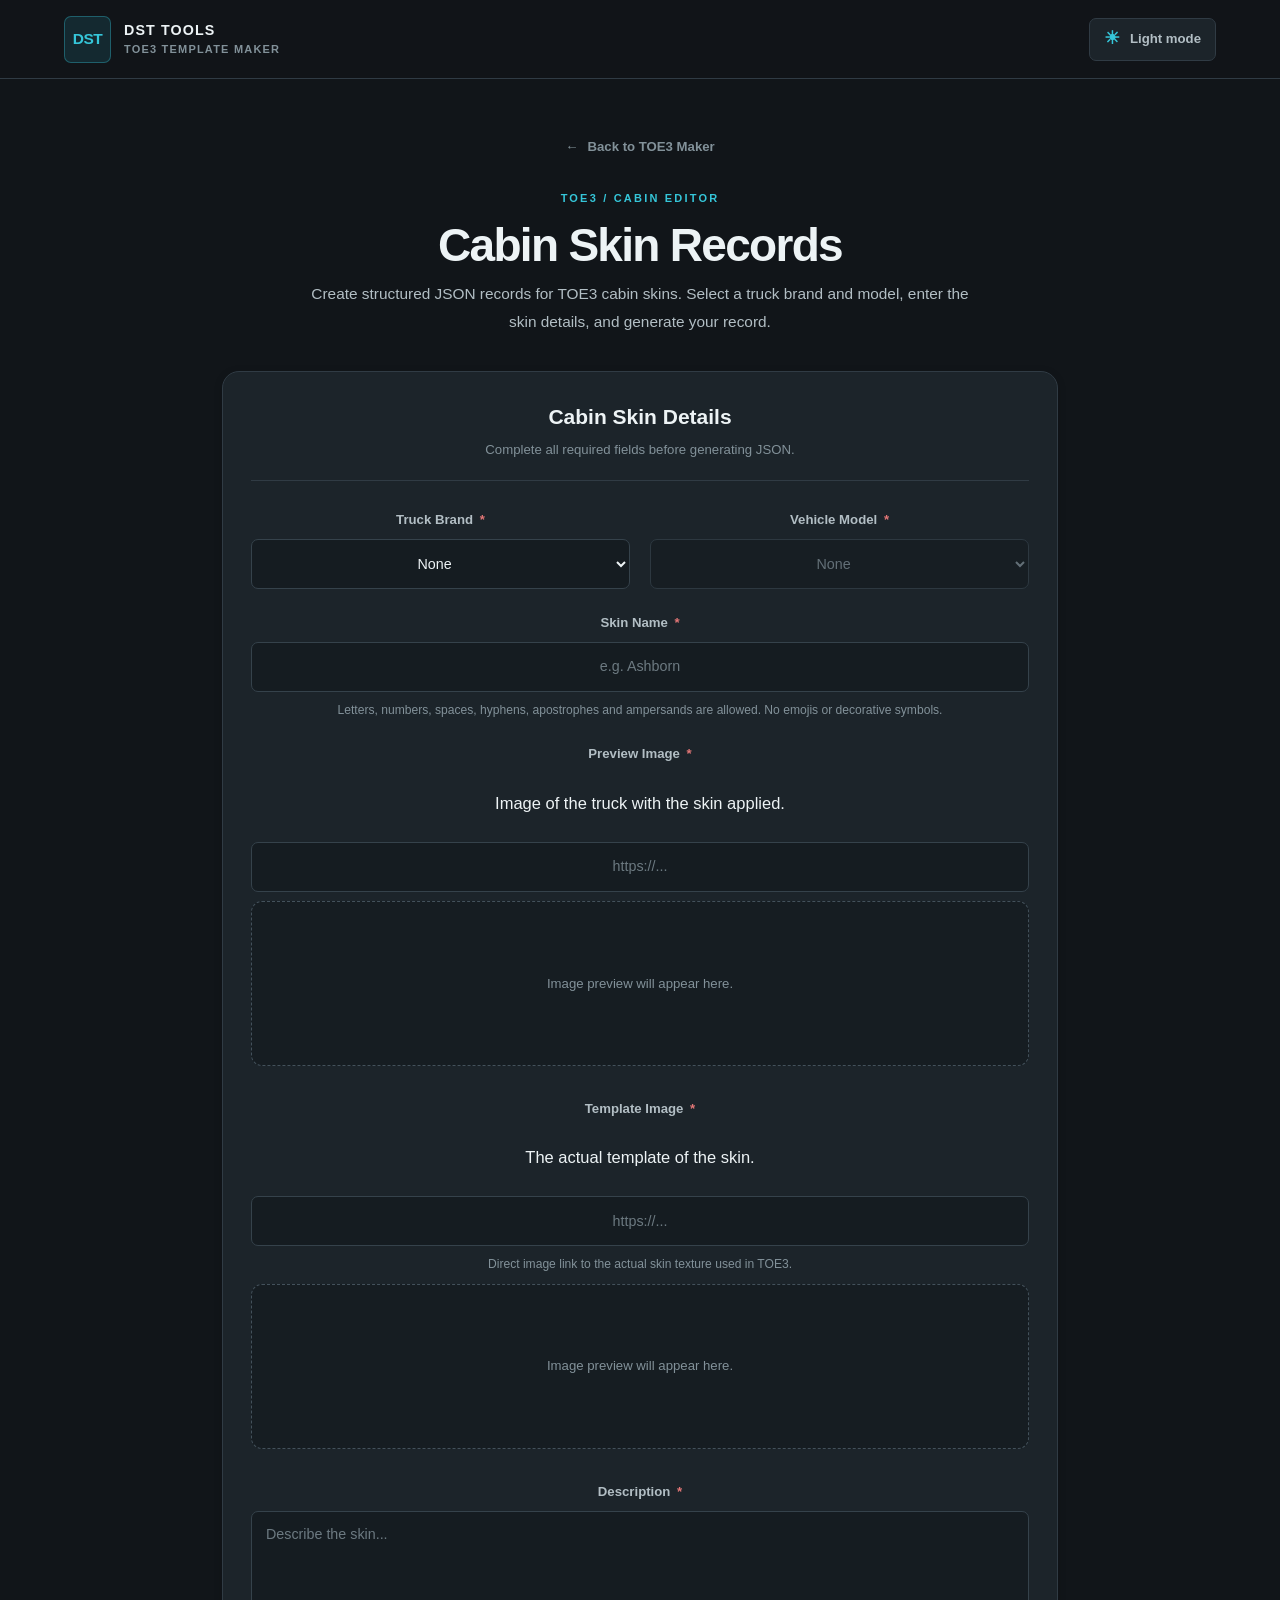
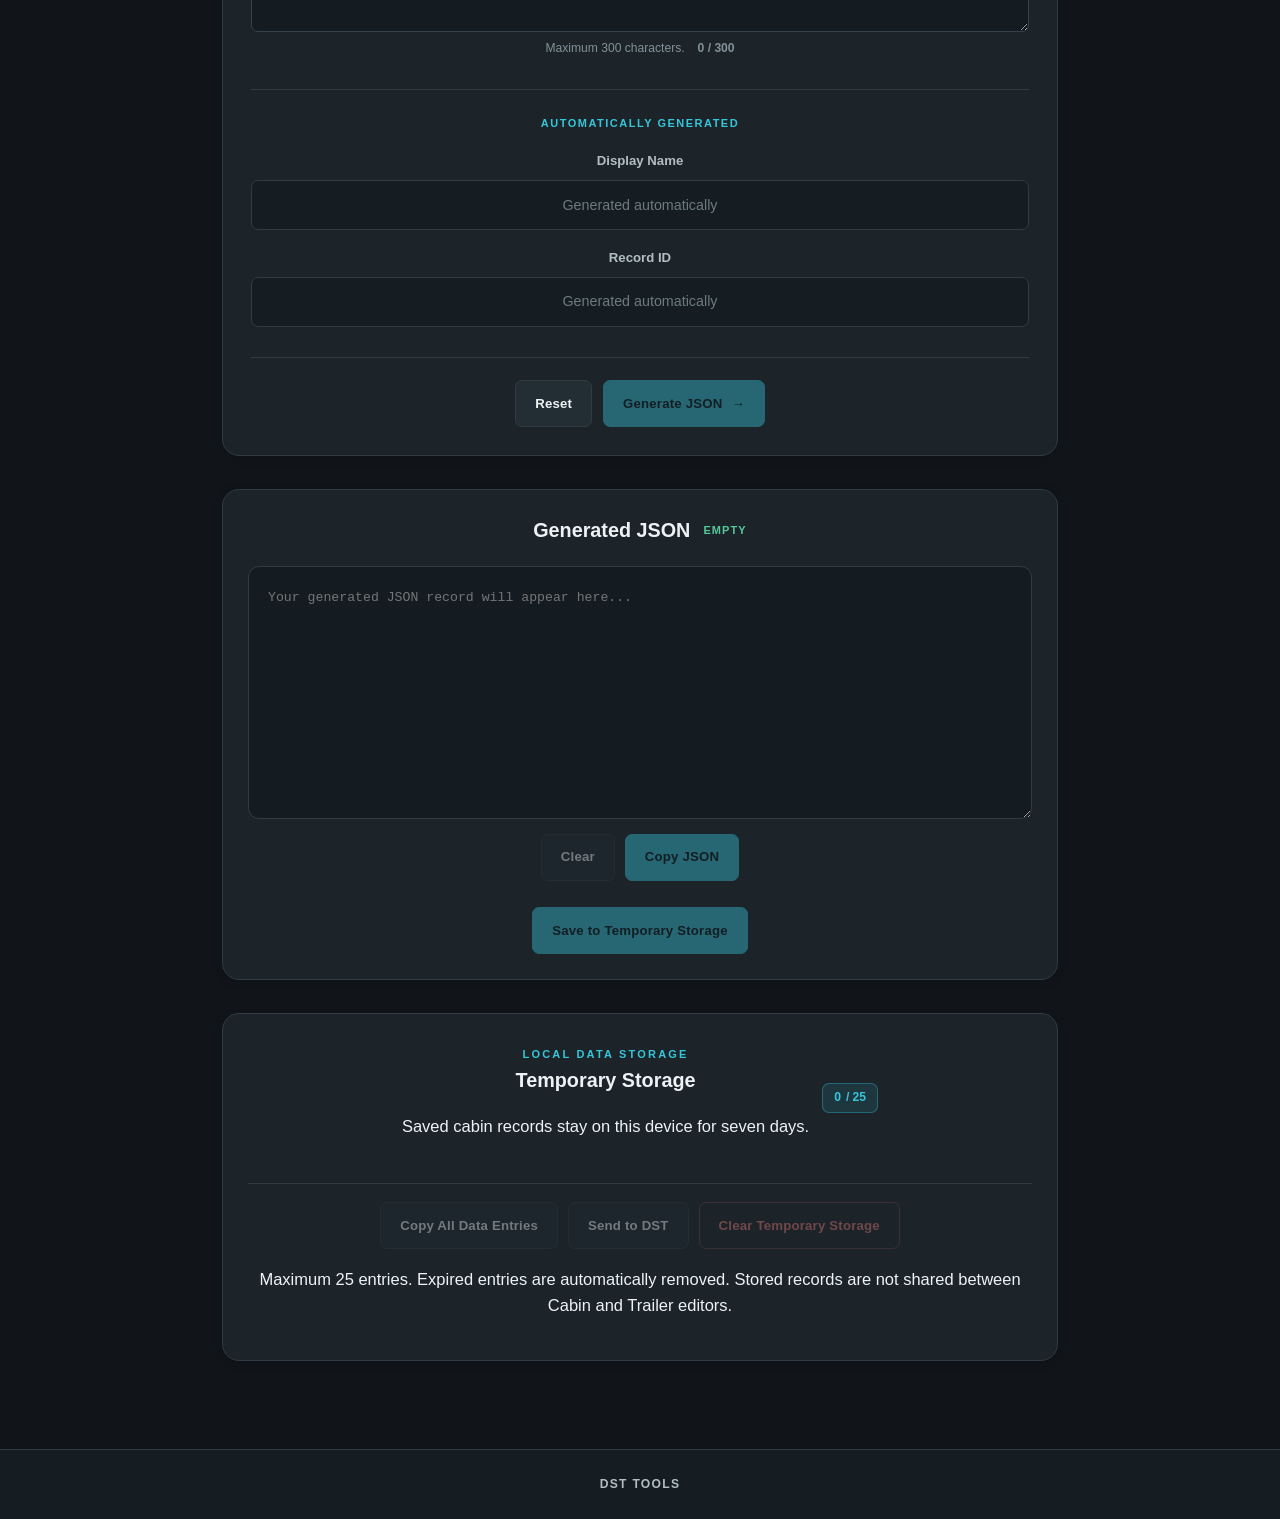
==== cabin.html @ 3b486e48 "Add files via upload" ====
<!DOCTYPE html>
<html lang="en" data-theme="dark">
<head>
  <meta charset="UTF-8">
  <meta name="viewport" content="width=device-width, initial-scale=1.0">
  <meta name="theme-color" content="#111519">
  <meta name="description" content="Create TOE3 cabin skin JSON records with DST Template Maker.">

  <title>Cabin Editor | TOE3 Maker</title>

  <link rel="stylesheet" href="styles.css">

  <!-- Shared functionality -->
  <script src="app.js" defer></script>

  <!-- Cabin-specific functionality -->
  <script src="cabin.js" defer></script>
</head>

<body class="editor-page">

  <!-- HEADER -->

  <header class="site-header">
    <a href="index.html" class="brand" aria-label="TOE3 Maker Home">
      <span class="brand-mark">DST</span>

      <span class="brand-details">
        <strong>DST TOOLS</strong>
        <small>TOE3 TEMPLATE MAKER</small>
      </span>
    </a>

    <div class="header-actions">
      <button
        type="button"
        class="theme-toggle"
        id="themeToggle"
        aria-label="Switch to light mode"
        aria-pressed="false"
      >
        <span class="theme-icon" id="themeIcon" aria-hidden="true">☀</span>
        <span class="theme-label" id="themeLabel">Light mode</span>
      </button>
    </div>
  </header>


  <!-- MAIN CONTENT -->

  <main class="editor-main">

    <a href="index.html" class="back-link">
      <span aria-hidden="true">←</span>
      Back to TOE3 Maker
    </a>

    <section class="editor-page-heading">
      <span class="section-eyebrow">TOE3 / CABIN EDITOR</span>

      <h1>Cabin Skin Records</h1>

      <p>
        Create structured JSON records for TOE3 cabin skins.
        Select a truck brand and model, enter the skin details,
        and generate your record.
      </p>
    </section>


    <!-- CABIN FORM -->

    <section
      class="form-panel"
      id="cabinFormPanel"
    >

      <div class="form-panel-heading">
        <h2>Cabin Skin Details</h2>
        <p>Complete all required fields before generating JSON.</p>
      </div>

      <form id="cabinForm" novalidate>

        <!-- CONSTANT FIELDS -->

        <div class="form-grid">

          <div class="form-group">
            <label for="brandSelect">
              Truck Brand
              <span class="required-mark">*</span>
            </label>

            <select
              class="form-control"
              id="brandSelect"
              name="brand"
              required
            >
              <option value="">None</option>

              <option value="dawn">Dawn</option>
              <option value="moon">Moon</option>
              <option value="fiora">Fiora</option>
              <option value="volcano">Volcano</option>
              <option value="stream">Stream</option>
              <option value="renovate">Renovate</option>
              <option value="merieles">Merieles</option>
              <option value="ivora">Ivora</option>
            </select>
          </div>


          <div class="form-group">
            <label for="vehicleSelect">
              Vehicle Model
              <span class="required-mark">*</span>
            </label>

            <select
              class="form-control"
              id="vehicleSelect"
              name="vehicleName"
              required
              disabled
            >
              <option value="">None</option>
            </select>
          </div>


          <!-- VARIABLE FIELDS -->

          <div class="form-group full-width">
            <label for="skinName">
              Skin Name
              <span class="required-mark">*</span>
            </label>

            <input
              class="form-control"
              type="text"
              id="skinName"
              name="skinName"
              placeholder="e.g. Ashborn"
              autocomplete="off"
              maxlength="100"
              required
            >

            <p class="field-hint">
              Letters, numbers, spaces, hyphens, apostrophes
              and ampersands are allowed. No emojis or decorative symbols.
            </p>
          </div>


          <div class="form-group full-width">
            <label for="imageUrl">
              Preview Image
              <span class="required-mark">*</span>
            </label>

            <p>Image of the truck with the skin applied.</p>

            <input
              class="form-control"
              type="url"
              id="imageUrl"
              name="imageUrl"
              placeholder="https://..."
              autocomplete="url"
              inputmode="url"
              required
            >

            <div class="image-preview" id="imagePreview">
              <span class="image-preview-placeholder">
                Finished skin preview will appear here.
              </span>
            </div>

            <p
              class="field-hint"
              id="imageUrlStatus"
              aria-live="polite"
            ></p>
          </div>


          <div class="form-group full-width">
            <label for="templateUrl">
              Template Image
              <span class="required-mark">*</span>
            </label>

            <p>The actual template of the skin.</p>

            <input
              class="form-control"
              type="url"
              id="templateUrl"
              name="templateUrl"
              placeholder="https://..."
              autocomplete="url"
              inputmode="url"
              required
            >

            <p class="field-hint">
              Direct image link to the actual skin texture used in TOE3.
            </p>

            <div class="image-preview" id="templatePreview">
              <span class="image-preview-placeholder">
                Skin texture preview will appear here.
              </span>
            </div>

            <p
              class="field-hint"
              id="templateUrlStatus"
              aria-live="polite"
            ></p>
          </div>


          <div class="form-group full-width">
            <label for="description">
              Description
              <span class="required-mark">*</span>
            </label>

            <textarea
              class="form-control"
              id="description"
              name="description"
              placeholder="Describe the skin..."
              maxlength="300"
              required
            ></textarea>

            <div class="description-meta">
              <span class="field-hint">
                Maximum 300 characters.
              </span>

              <span
                class="character-counter"
                id="descriptionCounter"
                aria-live="polite"
              >0 / 300</span>
            </div>
          </div>

        </div>


        <!-- DERIVED FIELDS -->

        <div class="derived-fields">

          <span class="derived-heading">
            AUTOMATICALLY GENERATED
          </span>

          <div class="form-group">
            <label for="displayName">
              Display Name
            </label>

            <input
              class="form-control derived-control"
              type="text"
              id="displayName"
              name="displayName"
              placeholder="Generated automatically"
              readonly
            >
          </div>

          <div class="form-group">
            <label for="recordId">
              Record ID
            </label>

            <input
              class="form-control derived-control"
              type="text"
              id="recordId"
              name="id"
              placeholder="Generated automatically"
              readonly
            >
          </div>

        </div>


        <!-- FORM ACTIONS -->

        <div class="form-actions">

          <button
            type="reset"
            class="button button-secondary"
            id="resetCabinForm"
          >
            Reset
          </button>

          <button
            type="submit"
            class="button button-primary"
            id="generateCabinButton"
            disabled
          >
            Generate JSON
            <span aria-hidden="true">→</span>
          </button>

        </div>

      </form>

    </section>


    <!-- GENERATED JSON WORKSPACE -->

    <section
      class="output-section"
      id="cabinOutputSection"
    >

      <div class="output-panel">

        <div class="output-heading">
          <h2>Generated JSON</h2>

          <span class="output-status" id="cabinOutputIndicator">
            EMPTY
          </span>
        </div>

        <textarea
          class="json-output"
          id="jsonOutput"
          readonly
          spellcheck="false"
          aria-label="Generated cabin JSON"
          placeholder="Your generated JSON record will appear here..."
        ></textarea>

        <div class="output-actions">

          <button
            type="button"
            class="button button-secondary"
            id="clearCabinOutput"
          >
            Clear
          </button>

          <button
            type="button"
            class="button button-primary"
            id="copyCabinOutput"
            disabled
          >
            Copy JSON
          </button>

        </div>

        <div class="temporary-save-action"><br />

          <button
            type="button"
            class="button button-primary"
            id="saveCabinToTemporaryStorage"
            disabled
          >
            Save to Temporary Storage
          </button>

        </div>

        <div
          class="status-message"
          id="cabinOutputStatus"
          role="status"
          aria-live="polite"
          hidden
        ></div>

      </div>

    </section>


    <!-- CABIN TEMPORARY STORAGE -->

    <section
      class="temporary-storage-section"
      id="cabinTemporaryStorage"
      aria-labelledby="cabinTemporaryStorageHeading"
    >

      <div class="temporary-storage-panel">

        <div class="temporary-storage-heading">

          <div>
            <span class="section-eyebrow">LOCAL DATA STORAGE</span>
            <h2 id="cabinTemporaryStorageHeading">
              Temporary Storage
            </h2>

            <p>
              Saved cabin records stay on this device for seven days.
            </p>
          </div>

          <div
            class="storage-counter"
            id="cabinStorageCounter"
            role="status"
            aria-live="polite"
          >
            <span class="storage-count" id="cabinStorageCount">0</span>
            <span class="storage-limit">/ 25</span>
          </div>

        </div>


        <!-- STORED ENTRY LIST -->

        <div
          class="temporary-storage-list"
          id="cabinStorageList"
          aria-live="polite"
          aria-label="Stored cabin entries"
        >

          <p
            class="storage-empty-state"
            id="cabinStorageEmpty"
          >
            No cabin records have been saved yet.
          </p>

          <!-- Individual entries will be rendered here by cabin.js. -->

        </div>


        <!-- STORAGE ACTIONS -->

        <div class="temporary-storage-actions">

          <button
            type="button"
            class="button button-secondary"
            id="copyAllCabinEntries"
            disabled
          >
            Copy All Data Entries
          </button>

          <button
            type="button"
            class="button button-secondary"
            id="sendCabinToDST"
            disabled
            aria-label="Send cabin entries to DST, functionality not yet available"
          >
            Send to DST
          </button>

          <button
            type="button"
            class="button button-danger"
            id="clearCabinTemporaryStorage"
            disabled
          >
            Clear Temporary Storage
          </button>

        </div>

        <p class="storage-footnote">
          Maximum 25 entries. Expired entries are automatically removed.
          Stored records are not shared between Cabin and Trailer editors.
        </p>

      </div>

    </section>

  </main>


  <!-- FOOTER -->

  <footer class="site-footer">
    <div class="footer-brand">
      <strong>DST TOOLS
---- styles.css ----
/* =========================================================
   DST TOE3 TEMPLATE MAKER
   Main stylesheet | DST Graphite
   Default theme: Dark
   Global sizing: +10%
========================================================= */

/* 01. ROOT VARIABLES */

:root {
  color-scheme: dark;

  --bg: #111519;
  --bg-soft: #161D22;
  --surface: #1C242A;
  --surface-raised: #232D34;
  --surface-hover: #29353D;

  --border: #303B44;
  --border-strong: #43515B;

  --accent: #35C6D9;
  --accent-hover: #55D4E3;
  --accent-soft: rgba(53,198,217,.12);
  --accent-border: rgba(53,198,217,.35);

  --text: #EDF3F5;
  --text-soft: #B2BEC4;
  --text-muted: #829199;

  --success: #54C99A;
  --warning: #E6B65C;
  --danger: #E47777;

  --input-bg: #151C21;
  --input-border: #35424B;
  --input-focus: #35C6D9;

  --header-bg: rgba(17,21,25,.94);
  --overlay: rgba(0,0,0,.68);

  --shadow-sm: 0 2px 9px rgba(0,0,0,.16);
  --shadow-md: 0 11px 33px rgba(0,0,0,.24);
  --shadow-lg: 0 22px 61px rgba(0,0,0,.32);

  --radius-sm: 7px;
  --radius-md: 11px;
  --radius-lg: 17px;

  --content-width: 1080px;
  --header-height: 79px;

  --ease-standard: cubic-bezier(.2,.7,.3,1);
  --ease-out: cubic-bezier(.16,1,.3,1);
  --ease-smooth: cubic-bezier(.22,.61,.36,1);

  --fast: 154ms;
  --transition: 220ms var(--ease-standard);
  --transition-smooth: 308ms var(--ease-smooth);
  --transition-enter: 418ms var(--ease-out);
}

/* 02. LIGHT THEME */

html[data-theme="light"] {
  color-scheme: light;

  --bg: #F2F5F6;
  --bg-soft: #E9EEF0;
  --surface: #FFFFFF;
  --surface-raised: #F7F9FA;
  --surface-hover: #EEF3F5;

  --border: #D8E0E4;
  --border-strong: #BBC8CE;

  --accent: #168FA2;
  --accent-hover: #117D8F;
  --accent-soft: rgba(22,143,162,.10);
  --accent-border: rgba(22,143,162,.32);

  --text: #18242A;
  --text-soft: #485A63;
  --text-muted: #73838B;

  --success: #238B65;
  --warning: #A8751D;
  --danger: #C34F4F;

  --input-bg: #FFFFFF;
  --input-border: #CBD6DB;
  --input-focus: #168FA2;

  --header-bg: rgba(242,245,246,.94);
  --overlay: rgba(16,26,32,.48);

  --shadow-sm: 0 2px 9px rgba(24,36,42,.05);
  --shadow-md: 0 11px 33px rgba(24,36,42,.10);
  --shadow-lg: 0 22px 61px rgba(24,36,42,.16);
}

/* 03. RESET AND BASE */

* {
  box-sizing: border-box;
}

html {
  min-height: 100%;
  scroll-behavior: smooth;
  scroll-padding-top: calc(var(--header-height) + 22px);
  background: var(--bg);
}

body {
  min-width: 320px;
  min-height: 100vh;
  margin: 0;

  display: flex;
  flex-direction: column;

  background: var(--bg);
  color: var(--text);

  font-family: Inter, "Segoe UI", Roboto, Helvetica, Arial, sans-serif;
  font-size: 16.5px;
  line-height: 1.6;

  transition:
    background-color var(--transition),
    color var(--transition);
}

button,
input,
select,
textarea {
  font: inherit;
}

button,
a {
  -webkit-tap-highlight-color: transparent;
}

button {
  color: inherit;
}

a {
  color: inherit;
  text-decoration: none;
}

button:focus-visible,
a:focus-visible,
input:focus-visible,
select:focus-visible,
textarea:focus-visible {
  outline: 2px solid var(--accent);
  outline-offset: 3px;
}

button:disabled {
  cursor: not-allowed;
}

img,
svg {
  display: block;
  max-width: 100%;
}

::selection {
  background: var(--accent-soft);
  color: var(--text);
}

.site-header,
.site-footer,
.form-panel,
.output-panel,
.dialog-box,
.editor-card,
.theme-toggle,
.button,
.form-control,
.image-preview,
.status-message,
.back-link,
.card-arrow {
  transition-timing-function: var(--ease-standard);
}

[hidden] {
  display: none !important;
}

/* 04. HEADER */

.site-header {
  position: sticky;
  top: 0;
  z-index: 50;

  width: 100%;
  min-height: var(--header-height);

  display: flex;
  align-items: center;
  justify-content: space-between;

  padding: 0 5%;

  background: var(--header-bg);
  border-bottom: 1px solid var(--border);

  backdrop-filter: blur(15px);
  -webkit-backdrop-filter: blur(15px);
}

.brand {
  min-width: 0;

  display: inline-flex;
  align-items: center;
  gap: 13px;
}

.brand-mark {
  width: 47px;
  height: 47px;
  flex-shrink: 0;

  display: grid;
  place-items: center;

  background: var(--accent-soft);
  border: 1px solid var(--accent-border);
  border-radius: var(--radius-sm);

  color: var(--accent);
  font-size: 15.5px;
  font-weight: 900;
  letter-spacing: -.5px;
}

.brand-details {
  display: flex;
  flex-direction: column;
  gap: 2px;
}

.brand-details strong {
  color: var(--text);
  font-size: 14.3px;
  font-weight: 800;
  letter-spacing: 1.1px;
  line-height: 1.3;
}

.brand-details small {
  color: var(--text-muted);
  font-size: 11px;
  font-weight: 650;
  letter-spacing: 1.2px;
  line-height: 1.4;
}

.header-actions {
  display: flex;
  align-items: center;
  justify-content: center;
  gap: 11px;
}

/* 05. THEME TOGGLE */

.theme-toggle {
  min-height: 43px;

  display: inline-flex;
  align-items: center;
  justify-content: center;
  gap: 10px;

  padding: 0 14px;

  background: var(--surface);
  border: 1px solid var(--border);
  border-radius: var(--radius-sm);

  color: var(--text-soft);
  cursor: pointer;

  font-size: 13.2px;
  font-weight: 700;

  transition:
    background var(--transition),
    border-color var(--transition),
    color var(--transition),
    transform var(--transition);
}

.theme-toggle:hover {
  background: var(--surface-hover);
  border-color: var(--border-strong);
  color: var(--text);
  transform: translateY(-2px);
}

.theme-toggle:active {
  transform: translateY(0) scale(.97);
}

.theme-icon {
  color: var(--accent);
  font-size: 17.6px;
  line-height: 1;
}

.theme-label {
  white-space: nowrap;
}

/* 06. MAIN LAYOUT */

.home-main,
.editor-main {
  width: min(var(--content-width), 90%);
  margin: 0 auto;
  flex: 1;
}

.home-main {
  padding: 97px 0 110px;
}

.editor-main {
  width: min(100% - 44px, 990px);
  padding: 53px 0 88px;
  text-align: center;
}

.editor-main > * {
  margin-left: auto;
  margin-right: auto;
}

.editor-page-heading {
  width: 100%;
  max-width: 770px;
  text-align: center;
}

.editor-page-heading p {
  margin-left: auto;
  margin-right: auto;
}

.back-link {
  justify-content: center;
}

/* 07. WELCOME SECTION */

.welcome-section {
  max-width: 770px;
  margin: 0 auto 83px;
  text-align: center;
}

.section-eyebrow {
  display: inline-block;

  color: var(--accent);

  font-size: 11px;
  font-weight: 850;
  letter-spacing: 2.2px;
  line-height: 1.5;
}

.welcome-section h1 {
  margin: 19px 0 15px;

  color: var(--text);

  font-size: clamp(42px, 7.7vw, 66px);
  font-weight: 850;
  letter-spacing: -3px;
  line-height: 1.08;
}

.welcome-section h1 span {
  color: var(--accent);
}

.welcome-description {
  max-width: 583px;
  margin: 0 auto;

  color: var(--text-soft);

  font-size: 16.5px;
  line-height: 1.8;
}

/* 08. EDITOR SELECTION */

.editor-selection {
  width: 100%;
  text-align: center;
}

.section-heading {
  display: flex;
  align-items: center;
  justify-content: center;
  gap: 22px;
  flex-wrap: wrap;

  margin-bottom: 25px;
  text-align: center;
}

.section-heading h2 {
  margin: 8px 0 0;

  color: var(--text);

  font-size: 25.3px;
  font-weight: 800;
  letter-spacing: -.8px;
  line-height: 1.3;
}

.editor-count {
  padding: 7px 10px;

  background: var(--surface);
  border: 1px solid var(--border);
  border-radius: var(--radius-sm);

  color: var(--text-muted);

  font-size: 11px;
  font-weight: 800;
  letter-spacing: 1.1px;
  white-space: nowrap;
}

.editor-grid {
  display: grid;
  grid-template-columns: repeat(2, minmax(0, 1fr));
  gap: 22px;
}

/* 09. EDITOR CARDS */

.editor-card {
  min-height: 297px;

  display: flex;
  flex-direction: column;
  align-items: center;

  padding: 26px;

  background: var(--surface);
  border: 1px solid var(--border);
  border-radius: var(--radius-lg);

  box-shadow: var(--shadow-sm);

  text-align: center;

  transition:
    background var(--transition),
    border-color var(--transition),
    transform var(--transition),
    box-shadow var(--transition);
}

.editor-card:hover {
  background: var(--surface-raised);
  border-color: var(--accent-border);
  transform: translateY(-3px);
  box-shadow: var(--shadow-md);
}

.editor-card:active {
  transform: translateY(-1px) scale(.99);
}

.editor-card-top {
  width: 100%;

  display: flex;
  align-items: center;
  justify-content: center;
  gap: 20px;

  margin-bottom: 33px;
}

.editor-icon {
  width: 53px;
  height: 53px;

  display: grid;
  place-items: center;

  background: var(--accent-soft);
  border: 1px solid var(--accent-border);
  border-radius: var(--radius-md);

  color: var(--accent);
}

.editor-icon svg {
  width: 29px;
  height: 29px;
}

.card-arrow {
  color: var(--text-muted);
  font-size: 22px;

  transition:
    color var(--transition),
    transform var(--transition);
}

.editor-card:hover .card-arrow {
  color: var(--accent);
  transform: translate(2px, -2px);
}

.editor-card-content {
  flex: 1;
}

.card-category {
  color: var(--accent);

  font-size: 11px;
  font-weight: 850;
  letter-spacing: 1.7px;
}

.editor-card h3 {
  margin: 6px 0 9px;

  color: var(--text);

  font-size: 28.6px;
  font-weight: 850;
  letter-spacing: -.9px;
}

.editor-card p {
  max-width: 374px;
  margin: 0 auto;

  color: var(--text-soft);

  font-size: 14.3px;
  line-height: 1.75;
}

.editor-card-footer {
  width: 100%;

  display: flex;
  align-items: center;
  justify-content: center;
  gap: 13px;

  margin-top: 28px;
  padding-top: 19px;

  border-top: 1px solid var(--border);

  color: var(--text-muted);

  font-size: 11px;
  font-weight: 850;
  letter-spacing: 1.2px;
}

.editor-card-footer span:last-child {
  color: var(--accent);
  font-size: 18.7px;

  transition: transform var(--transition);
}

.editor-card:hover .editor-card-footer span:last-child {
  transform: translateX(3px);
}

/* 10. EDITOR PAGE HEADING */

.editor-page-heading {
  margin-bottom: 35px;
}

.editor-page-heading h1 {
  margin: 9px 0;

  color: var(--text);

  font-size: clamp(33px, 5.5vw, 46px);
  font-weight: 850;
  letter-spacing: -1.7px;
  line-height: 1.15;
}

.editor-page-heading p {
  max-width: 660px;
  margin: 0 auto;

  color: var(--text-soft);

  font-size: 15.4px;
  line-height: 1.8;
}

.back-link {
  display: inline-flex;
  align-items: center;
  gap: 9px;

  margin-bottom: 26px;

  color: var(--text-muted);

  font-size: 13.2px;
  font-weight: 750;

  transition:
    color var(--transition),
    transform var(--transition);
}

.back-link:hover {
  color: var(--accent);
  transform: translateX(-3px);
}

/* 11. FORM CONTAINERS */

.form-panel {
  width: 100%;
  max-width: 836px;

  margin-left: auto;
  margin-right: auto;

  padding: 28px;

  background: var(--surface);
  border: 1px solid var(--border);
  border-radius: var(--radius-lg);

  box-shadow: var(--shadow-sm);

  text-align: center;
}

.form-panel-heading {
  margin-bottom: 28px;
  padding-bottom: 19px;

  border-bottom: 1px solid var(--border);
}

.form-panel-heading h2 {
  margin: 0 0 6px;

  color: var(--text);

  font-size: 21px;
  font-weight: 800;
}

.form-panel-heading p {
  margin: 0;

  color: var(--text-muted);
  font-size: 13.2px;
}

/* 12. FORM GRID AND GROUPS */

.form-grid {
  display: grid;
  grid-template-columns: repeat(2, minmax(0, 1fr));
  gap: 23px 20px;
}

.form-group {
  min-width: 0;

  display: flex;
  flex-direction: column;
  align-items: center;
  gap: 9px;

  text-align: center;
}

.form-group.full-width {
  grid-column: 1 / -1;
}

.form-group label,
.field-label {
  color: var(--text-soft);

  font-size: 13.2px;
  font-weight: 750;
  text-align: center;
}

.required-mark {
  color: var(--danger);
  margin-left: 3px;
}

.field-hint {
  max-width: 100%;
  margin: 0;

  color: var(--text-muted);

  font-size: 12.1px;
  line-height: 1.6;
  text-align: center;
}

/* 13. INPUTS, SELECTS AND TEXTAREAS */

.form-control {
  width: 100%;
  min-height: 50px;

  padding: 11px 14px;

  background: var(--input-bg);
  border: 1px solid var(--input-border);
  border-radius: var(--radius-sm);

  color: var(--text);

  font-size: 14.3px;
  text-align: center;

  transition:
    border-color var(--transition),
    background var(--transition),
    box-shadow var(--transition),
    transform var(--transition);
}

.form-control::placeholder {
  color: var(--text-muted);
  opacity: .8;
}

.form-control:hover:not(:disabled) {
  border-color: var(--border-strong);
}

.form-control:focus {
  outline: none;
  border-color: var(--input-focus);
  box-shadow: 0 0 0 3px var(--accent-soft);
}

.form-control:disabled {
  background: var(--bg-soft);
  color: var(--text-muted);
  cursor: not-allowed;
  opacity: .7;
}

select.form-control {
  cursor: pointer;
  text-align-last: center;
}

textarea.form-control {
  min-height: 121px;
  resize: vertical;
  line-height: 1.65;
  text-align: left;
}

.form-control[readonly] {
  background: var(--bg-soft);
  color: var(--text-soft);
  cursor: default;
}

.input-invalid {
  border-color: var(--danger) !important;
}

.input-valid {
  border-color: var(--success) !important;
}

.field-error {
  color: var(--danger);
  font-size: 12.1px;
  line-height: 1.5;
  text-align: center;
}

/* 14. DESCRIPTION COUNTER */

.description-meta {
  width: 100%;

  display: flex;
  align-items: center;
  justify-content: center;
  gap: 13px;
  flex-wrap: wrap;

  margin-top: -2px;
}

.character-counter {
  color: var(--text-muted);

  font-size: 12.1px;
  font-weight: 700;
  font-variant-numeric: tabular-nums;
}

.character-counter.limit-reached {
  color: var(--danger);
}

/* 15. DERIVED FIELDS */

.derived-fields {
  width: 100%;

  display: grid;
  grid-template-columns: 1fr;
  gap: 16.5px;

  margin-top: 31px;
  padding-top: 25px;

  border-top: 1px solid var(--border);
}

.derived-heading {
  margin-bottom: 1px;

  color: var(--accent);

  font-size: 11px;
  font-weight: 850;
  letter-spacing: 1.5px;
  text-align: center;
}

.derived-control {
  background: var(--bg-soft);
  border-color: var(--border);
}

/* 16. FORM ACTIONS */

.form-actions {
  display: flex;
  align-items: center;
  justify-content: center;
  flex-wrap: wrap;
  gap: 11px;

  margin-top: 30px;
  padding-top: 22px;

  border-top: 1px solid var(--border);
}

.button {
  min-height: 47px;

  display: inline-flex;
  align-items: center;
  justify-content: center;
  gap: 9px;

  padding: 0 19px;

  border: 1px solid transparent;
  border-radius: var(--radius-sm);

  cursor: pointer;

  font-size: 13.2px;
  font-weight: 800;
  letter-spacing: .2px;

  transition:
    background var(--transition),
    border-color var(--transition),
    color var(--transition),
    transform var(--transition),
    opacity var(--transition),
    box-shadow var(--transition);
}

.button:hover:not(:disabled) {
  transform: translateY(-2px);
}

.button:active:not(:disabled) {
  transform: translateY(0) scale(.97);
}

.button:disabled {
  opacity: .42;
  cursor: not-allowed;
  box-shadow: none;
  transform: none;
}

.button-primary {
  background: var(--accent);
  border-color: var(--accent);
  color: #07191D;
}

.button-primary:hover:not(:disabled) {
  background: var(--accent-hover);
  border-color: var(--accent-hover);
  box-shadow: 0 4px 15px var(--accent-soft);
}

.button-secondary {
  background: var(--surface-raised);
  border-color: var(--border);
  color: var(--text);
}

.button-secondary:hover:not(:disabled) {
  background: var(--surface-hover);
  border-color: var(--border-strong);
}

.button-danger {
  background: transparent;
  border-color: rgba(228,119,119,.35);
  color: var(--danger);
}

.button-danger:hover:not(:disabled) {
  background: rgba(228,119,119,.09);
  border-color: var(--danger);
}

.button-small {
  min-height: 40px;
  padding: 0 13px;
  font-size: 12.1px;
}
/* 17. IMAGE PREVIEW */

.image-preview {
  width: 100%;
  min-height: 165px;

  display: grid;
  place-items: center;

  overflow: hidden;

  background: var(--bg-soft);
  border: 1px dashed var(--border-strong);
  border-radius: var(--radius-md);

  transition:
    border-color var(--transition),
    background var(--transition),
    box-shadow var(--transition);
}

.image-preview:hover {
  border-color: var(--accent-border);
}

.image-preview img {
  display: block;
  max-width: 100%;
  max-height: 286px;
  margin: auto;
  object-fit: contain;

  animation: preview-enter var(--transition-enter) both;
}

.image-preview-placeholder {
  padding: 22px;

  color: var(--text-muted);
  font-size: 13.2px;
  text-align: center;
}

/* 18. JSON OUTPUT */

.output-section {
  width: 100%;
  max-width: 836px;

  margin: 33px auto 0;

  text-align: center;

  animation: section-enter var(--transition-enter) both;
}

.output-panel {
  width: 100%;
  padding: 25px;

  background: var(--surface);
  border: 1px solid var(--border);
  border-radius: var(--radius-lg);

  box-shadow: var(--shadow-sm);
}

.output-heading {
  display: flex;
  align-items: center;
  justify-content: center;
  flex-wrap: wrap;
  gap: 13px;

  margin-bottom: 19px;
}

.output-heading h2 {
  margin: 0;

  color: var(--text);

  font-size: 19.8px;
  font-weight: 800;
}

.output-status {
  color: var(--success);

  font-size: 11px;
  font-weight: 850;
  letter-spacing: 1.1px;
}

.json-output {
  width: 100%;
  min-height: 253px;

  display: block;

  padding: 19px;

  background: var(--input-bg);
  border: 1px solid var(--border);
  border-radius: var(--radius-md);

  color: var(--text-soft);

  font-family: "SFMono-Regular", Consolas, "Liberation Mono", monospace;
  font-size: 13.2px;
  line-height: 1.8;

  resize: vertical;
  white-space: pre;
  overflow: auto;
  text-align: left;

  transition:
    border-color var(--transition),
    box-shadow var(--transition);
}

.json-output:focus {
  outline: none;
  border-color: var(--accent);
  box-shadow: 0 0 0 3px var(--accent-soft);
}

.output-actions {
  display: flex;
  align-items: center;
  justify-content: center;
  flex-wrap: wrap;
  gap: 10px;

  margin-top: 15px;
}

/* 19. STATUS AND FEEDBACK */

.status-message {
  display: flex;
  align-items: center;
  justify-content: center;
  gap: 10px;

  margin-top: 16.5px;
  padding: 13px 15px;

  background: var(--accent-soft);
  border: 1px solid var(--accent-border);
  border-radius: var(--radius-sm);

  color: var(--text-soft);

  font-size: 13.2px;
  line-height: 1.6;
  text-align: center;

  animation: section-enter var(--transition-enter) both;
}

.status-message.success {
  background: rgba(84,201,154,.09);
  border-color: rgba(84,201,154,.3);
  color: var(--success);
}

.status-message.error {
  background: rgba(228,119,119,.09);
  border-color: rgba(228,119,119,.3);
  color: var(--danger);
}

/* 20. MODAL / CONFIRMATION DIALOG */

.dialog-overlay {
  position: fixed;
  inset: 0;
  z-index: 100;

  display: grid;
  place-items: center;

  padding: 22px;

  background: var(--overlay);

  backdrop-filter: blur(5px);
  -webkit-backdrop-filter: blur(5px);

  animation: overlay-enter var(--transition-smooth) both;
}

.dialog-overlay[hidden] {
  display: none !important;
}

.dialog-box {
  width: min(100%, 836px);
  max-height: min(90vh, 990px);

  overflow-y: auto;
  overscroll-behavior: contain;

  margin: auto;
  padding: 28px;

  background: var(--surface);
  border: 1px solid var(--border-strong);
  border-radius: var(--radius-lg);

  box-shadow: var(--shadow-lg);

  text-align: center;

  animation: dialog-enter var(--transition-enter) both;
}

.dialog-box h2 {
  margin: 0 0 10px;

  color: var(--text);

  font-size: 21px;
  font-weight: 850;
}

.dialog-box p {
  margin: 0;

  color: var(--text-soft);

  font-size: 14.3px;
  line-height: 1.75;
}

.dialog-actions {
  display: flex;
  justify-content: center;
  flex-wrap: wrap;
  gap: 10px;

  margin-top: 25px;
}

/* 21. TEMPORARY STORAGE */

.temporary-storage-section {
  width: 100%;
  max-width: 836px;

  margin: 33px auto 0;
  padding: 25px;

  background: var(--surface);
  border: 1px solid var(--border);
  border-radius: var(--radius-lg);

  box-shadow: var(--shadow-sm);
  text-align: center;

  animation: section-enter var(--transition-enter) both;
}

.temporary-storage-heading {
  display: flex;
  align-items: center;
  justify-content: center;
  flex-wrap: wrap;
  gap: 13px;

  margin-bottom: 8px;
}

.temporary-storage-heading h2 {
  margin: 0;

  color: var(--text);

  font-size: 19.8px;
  font-weight: 800;
}

.storage-counter {
  display: inline-flex;
  align-items: center;
  justify-content: center;
  gap: 5px;

  min-height: 30px;
  padding: 4px 11px;

  background: var(--accent-soft);
  border: 1px solid var(--accent-border);
  border-radius: var(--radius-sm);

  color: var(--accent);

  font-size: 12.1px;
  font-weight: 850;
  font-variant-numeric: tabular-nums;
}

.storage-description {
  max-width: 590px;
  margin: 0 auto 20px;

  color: var(--text-muted);

  font-size: 12.1px;
  line-height: 1.7;
  text-align: center;
}

.temporary-storage-list {
  width: 100%;

  display: flex;
  flex-direction: column;
  align-items: stretch;
  gap: 9px;

  margin: 0;
  padding: 0;

  list-style: none;
}

.temporary-storage-entry {
  width: 100%;
  min-width: 0;

  display: flex;
  align-items: center;
  justify-content: space-between;
  gap: 13px;

  padding: 12px 14px;

  background: var(--bg-soft);
  border: 1px solid var(--border);
  border-radius: var(--radius-md);

  animation: storage-entry-enter var(--transition-smooth) both;

  transition:
    background var(--transition),
    border-color var(--transition),
    transform var(--transition);
}

.temporary-storage-entry:hover {
  background: var(--surface-raised);
  border-color: var(--border-strong);
}

.temporary-storage-entry-name {
  min-width: 0;
  flex: 1;

  color: var(--text-soft);

  font-size: 13.2px;
  font-weight: 700;
  line-height: 1.5;

  overflow-wrap: anywhere;
  text-align: left;
}

.temporary-storage-remove {
  min-height: 37px;
  flex-shrink: 0;

  display: inline-flex;
  align-items: center;
  justify-content: center;

  padding: 0 12px;

  background: transparent;
  border: 1px solid rgba(228,119,119,.35);
  border-radius: var(--radius-sm);

  color: var(--danger);

  cursor: pointer;

  font-size: 11px;
  font-weight: 800;

  transition:
    background var(--transition),
    border-color var(--transition),
    color var(--transition),
    transform var(--transition);
}

.temporary-storage-remove:hover {
  background: rgba(228,119,119,.09);
  border-color: var(--danger);
}

.temporary-storage-remove:active {
  transform: scale(.96);
}

.temporary-storage-empty {
  width: 100%;

  padding: 27px 16px;

  background: var(--bg-soft);
  border: 1px dashed var(--border-strong);
  border-radius: var(--radius-md);

  color: var(--text-muted);

  font-size: 13.2px;
  line-height: 1.7;
  text-align: center;
}

.temporary-storage-actions {
  display: flex;
  align-items: center;
  justify-content: center;
  flex-wrap: wrap;
  gap: 10px;

  margin-top: 19px;
  padding-top: 18px;

  border-top: 1px solid var(--border);
}

.temporary-storage-actions .button {
  flex: 0 1 auto;
}

.temporary-storage-note {
  max-width: 590px;
  margin: 17px auto 0;

  color: var(--text-muted);

  font-size: 11.5px;
  line-height: 1.7;
  text-align: center;
}

/* 22. TOAST NOTIFICATIONS */

.dst-toast-container {
  position: fixed;
  right: 22px;
  bottom: 22px;
  z-index: 200;

  width: min(390px, calc(100% - 32px));

  display: flex;
  flex-direction: column;
  align-items: stretch;
  gap: 10px;

  pointer-events: none;
}

.dst-toast {
  width: 100%;
  min-height: 49px;

  display: flex;
  align-items: center;
  gap: 11px;

  padding: 13px 16px;

  background: var(--surface-raised);
  border: 1px solid var(--border-strong);
  border-left: 3px solid var(--accent);
  border-radius: var(--radius-md);

  box-shadow: var(--shadow-md);

  color: var(--text);

  font-size: 13.2px;
  font-weight: 650;
  line-height: 1.5;

  opacity: 0;
  transform: translateY(9px);

  transition:
    opacity var(--transition-smooth),
    transform var(--transition-smooth);
}

.dst-toast.is-visible {
  opacity: 1;
  transform: translateY(0);
}

.dst-toast-success {
  border-left-color: var(--success);
}

.dst-toast-error {
  border-left-color: var(--danger);
}

.dst-toast-info {
  border-left-color: var(--accent);
}

/* 23. FOOTER */

.site-footer {
  width: 100%;

  display: flex;
  align-items: center;
  justify-content: center;
  flex-wrap: wrap;
  gap: 22px;

  padding: 25px 5%;

  background: var(--bg-soft);
  border-top: 1px solid var(--border);

  text-align: center;
}

.footer-brand {
  display: flex;
  flex-direction: column;
  align-items: center;
  gap: 2px;
}

.footer-brand strong {
  color: var(--text-soft);

  font-size: 12.1px;
  font-weight: 850;
  letter-spacing: 1.3px;
}

.footer-brand span {
  color: var(--text-muted);
  font-size: 11px;
}

/* 24. GLOBAL ANIMATIONS */

@keyframes section-enter {
  from {
    opacity: 0;
    transform: translateY(10px);
  }

  to {
    opacity: 1;
    transform: translateY(0);
  }
}

@keyframes dialog-enter {
  from {
    opacity: 0;
    transform: translateY(15px) scale(.985);
  }

  to {
    opacity: 1;
    transform: translateY(0) scale(1);
  }
}

@keyframes overlay-enter {
  from {
    opacity: 0;
  }

  to {
    opacity: 1;
  }
}

@keyframes preview-enter {
  from {
    opacity: 0;
    transform: scale(.985);
  }

  to {
    opacity: 1;
    transform: scale(1);
  }
}

@keyframes storage-entry-enter {
  from {
    opacity: 0;
    transform: translateY(5px);
  }

  to {
    opacity: 1;
    transform: translateY(0);
  }
}

.welcome-section,
.editor-page-heading,
.editor-selection,
.form-panel {
  animation: section-enter var(--transition-enter) both;
}

/* 25. TABLET RESPONSIVENESS */

@media (max-width: 900px) {
  :root {
    --content-width: 836px;
  }

  .home-main {
    padding-top: 77px;
  }

  .editor-main {
    width: min(100% - 40px, 836px);
    padding-top: 44px;
  }

  .editor-grid {
    gap: 18px;
  }

  .editor-card {
    min-height: 275px;
    padding: 23px;
  }

  .form-panel,
  .output-panel,
  .temporary-storage-section {
    padding: 23px;
  }
}

/* 26. MOBILE RESPONSIVENESS */

@media (max-width: 640px) {
  :root {
    --header-height: 70px;
  }

  body {
    font-size: 15.4px;
  }

  .site-header {
    padding: 0 17px;
  }

  .brand {
    gap: 10px;
  }

  .brand-mark {
    width: 42px;
    height: 42px;
    font-size: 13.2px;
  }

  .brand-details strong {
    font-size: 12.1px;
    letter-spacing: .8px;
  }

  .brand-details small {
    font-size: 9.9px;
    letter-spacing: .8px;
  }

  .header-actions {
    gap: 7px;
  }

  .theme-toggle {
    min-height: 40px;
    padding: 0 11px;
    gap: 7px;
    font-size: 12.1px;
  }

  .home-main {
    width: min(100% - 36px, 550px);
    padding: 72px 0 72px;
  }

  .editor-main {
    width: min(100% - 31px, 594px);
    padding: 35px 0 61px;
  }

  .welcome-section {
    margin-bottom: 53px;
  }

  .welcome-section h1 {
    font-size: clamp(37px, 9.5vw, 53px);
    letter-spacing: -2px;
  }

  .welcome-description {
    font-size: 14.3px;
  }

  .section-heading {
    margin-bottom: 20px;
  }

  .section-heading h2 {
    font-size: 22px;
  }

  .editor-grid {
    grid-template-columns: 1fr;
    gap: 15px;
  }

  .editor-card {
    min-height: 248px;
    padding: 23px;
  }

  .editor-card-top {
    margin-bottom: 22px;
  }

  .editor-card h3 {
    font-size: 25.3px;
  }

  .editor-card p {
    font-size: 13.2px;
  }

  .editor-page-heading {
    margin-bottom: 28px;
  }

  .editor-page-heading h1 {
    font-size: clamp(31px, 8.5vw, 40px);
    letter-spacing: -1.1px;
  }

  .editor-page-heading p {
    font-size: 14.3px;
  }

  .back-link {
    margin-bottom: 21px;
  }

  .form-panel {
    padding: 20px 17px;
  }

  .form-panel-heading {
    margin-bottom: 22px;
  }

  .form-grid {
    grid-template-columns: 1fr;
    gap: 20px;
  }

  .form-group.full-width {
    grid-column: auto;
  }

  .form-control {
    min-height: 50px;
  }

  .derived-fields {
    margin-top: 25px;
    padding-top: 21px;
  }

  .form-actions {
    gap: 10px;
    margin-top: 24px;
    padding-top: 19px;
  }

  .form-actions .button {
    flex: 1 1 132px;
  }

  .image-preview {
    min-height: 138px;
  }

  .image-preview img {
    max-height: 242px;
  }

  .output-section {
    margin-top: 25px;
  }

  .output-panel {
    padding: 19px 15px;
  }

  .output-heading {
    margin-bottom: 15px;
  }

  .json-output {
    min-height: 220px;
    padding: 15px;
    font-size: 12.1px;
  }

  .output-actions {
    gap: 9px;
  }

  .output-actions .button {
    flex: 1 1 121px;
  }

  .temporary-storage-section {
    margin-top: 25px;
    padding: 19px 15px;
  }

  .temporary-storage-heading {
    gap: 10px;
  }

  .temporary-storage-heading h2 {
    font-size: 18px;
  }

  .temporary-storage-entry {
    gap: 9px;
    padding: 11px;
  }

  .temporary-storage-entry-name {
    font-size: 12.1px;
  }

  .temporary-storage-remove {
    min-height: 36px;
    padding: 0 10px;
    font-size: 10.5px;
  }

  .temporary-storage-actions {
    gap: 9px;
  }

  .temporary-storage-actions .button {
    flex: 1 1 125px;
  }

  .dst-toast-container {
    right: 12px;
    bottom: 13px;
    width: calc(100% - 24px);
  }

  .dst-toast {
    padding: 12px 14px;
    font-size: 12.1px;
  }

  .dialog-overlay {
    padding: 13px;
  }

  .dialog-box {
    padding: 22px 17px;
    max-height: 92vh;
  }

  .dialog-actions {
    gap: 9px;
  }

  .dialog-actions .button {
    flex: 1 1 121px;
  }

  .site-footer {
    padding: 22px 17px;
    gap: 11px;
  }
}

/* 27. SMALL PHONE RESPONSIVENESS */

@media (max-width: 380px) {
  .site-header {
    padding: 0 12px;
  }

  .brand {
    gap: 8px;
  }

  .brand-mark {
    width: 38px;
    height: 38px;
  }

  .brand-details strong {
    font-size: 10.5px;
  }

  .brand-details small {
    font-size: 8.8px;
  }

  .theme-toggle {
    padding: 0 9px;
  }

  .theme-label {
    font-size: 11px;
  }

  .editor-main {
    width: calc(100% - 25px);
  }

  .form-panel {
    padding: 18px 13px;
  }

  .button {
    padding: 0 13px;
    font-size: 12.1px;
  }

  .form-actions .button {
    flex-basis: 115px;
  }

  .temporary-storage-section {
    padding: 17px 12px;
  }

  .temporary-storage-entry {
    align-items: flex-start;
  }

  .temporary-storage-remove {
    min-height: 34px;
    padding: 0 8px;
  }
}

/* 28. TOUCHSCREEN INTERACTIONS */

@media (hover: none) {
  .editor-card:hover {
    transform: none;
    box-shadow: var(--shadow-sm);
    border-color: var(--border);
    background: var(--surface);
  }

  .editor-card:active {
    transform: scale(.985);
    border-color: var(--accent-border);
  }

  .button:hover:not(:disabled) {
    transform: none;
    box-shadow: none;
  }

  .button:active:not(:disabled) {
    transform: scale(.97);
  }

  .theme-toggle:hover {
    transform: none;
  }

  .back-link:hover {
    transform: none;
  }

  .temporary-storage-remove:hover {
    background: transparent;
    border-color: rgba(228,119,119,.35);
  }

  .temporary-storage-remove:active {
    background: rgba(228,119,119,.09);
    border-color: var(--danger);
  }
}

/* 29. REDUCED MOTION ACCESSIBILITY */

@media (prefers-reduced-motion: reduce) {
  *,
  *::before,
  *::after {
    scroll-behavior: auto !important;
    animation-duration: .01ms !important;
    animation-iteration-count: 1 !important;
    transition-duration: .01ms !important;
  }
}
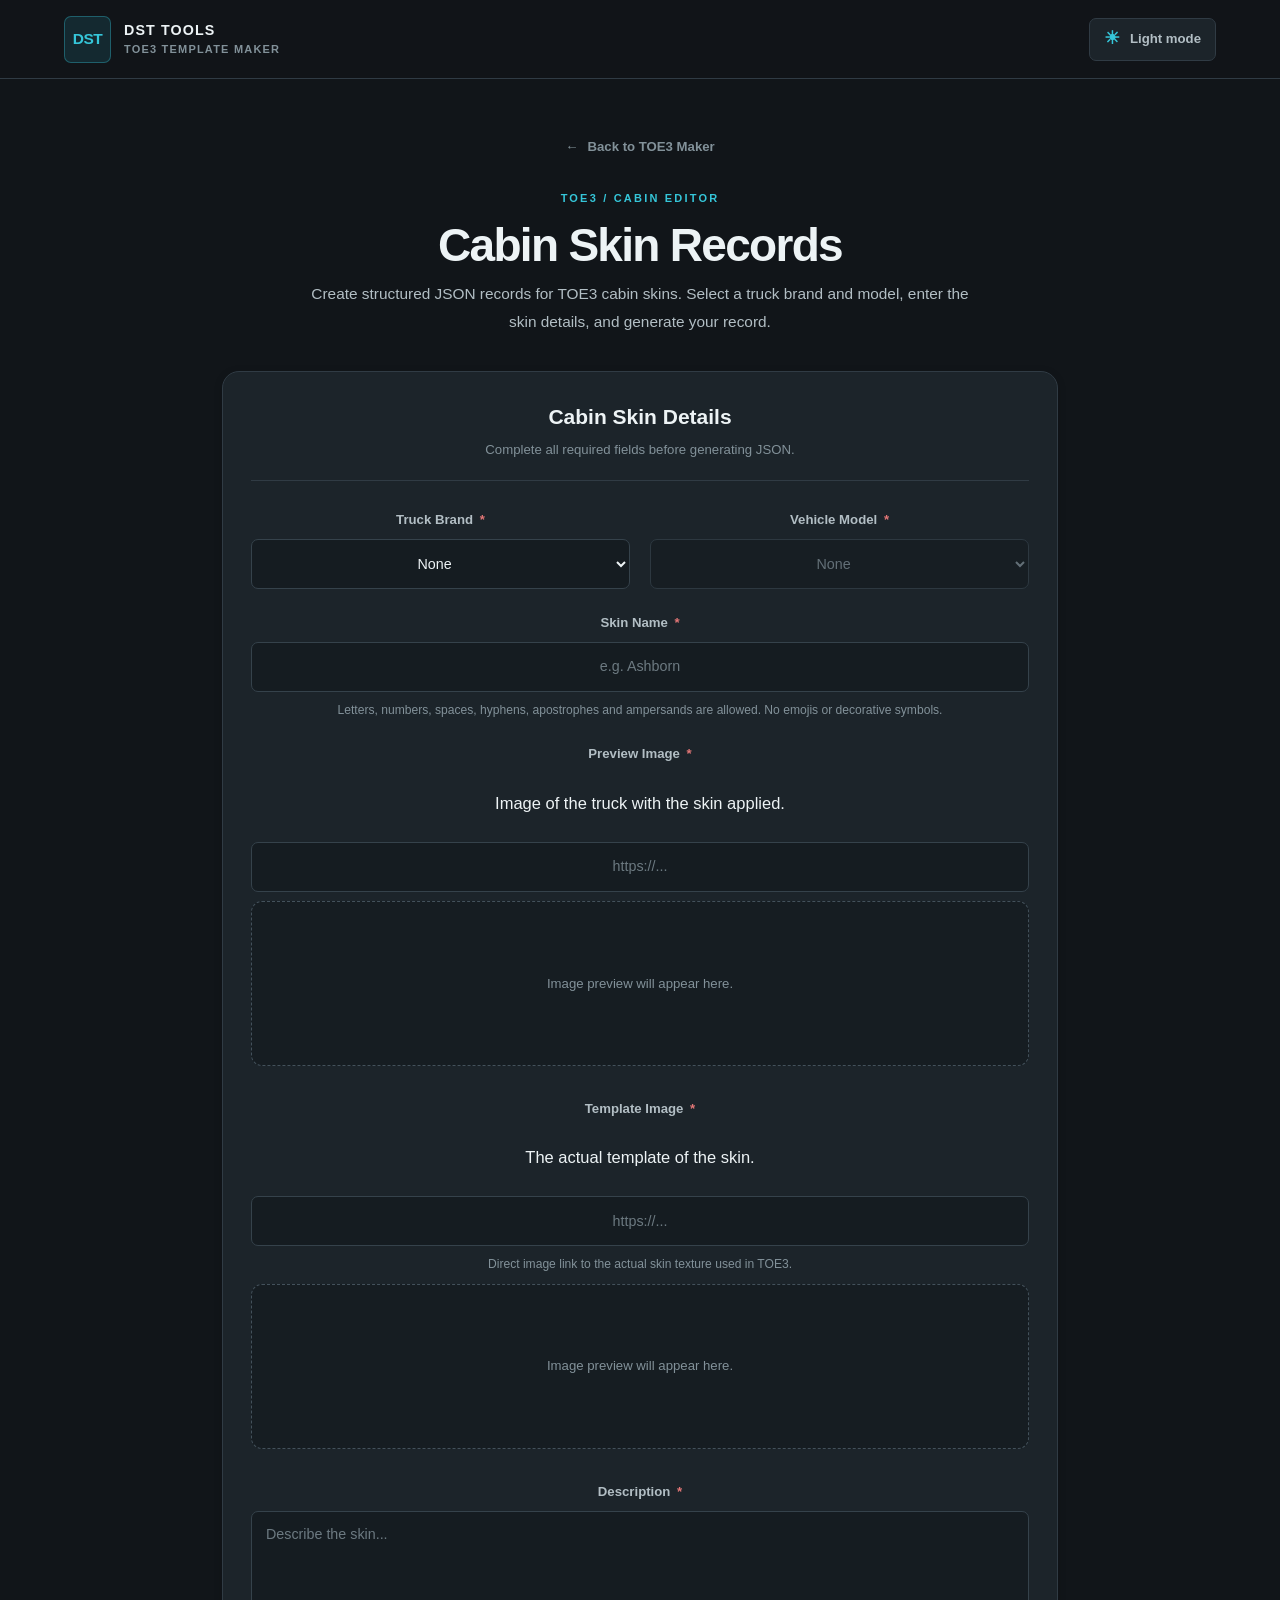
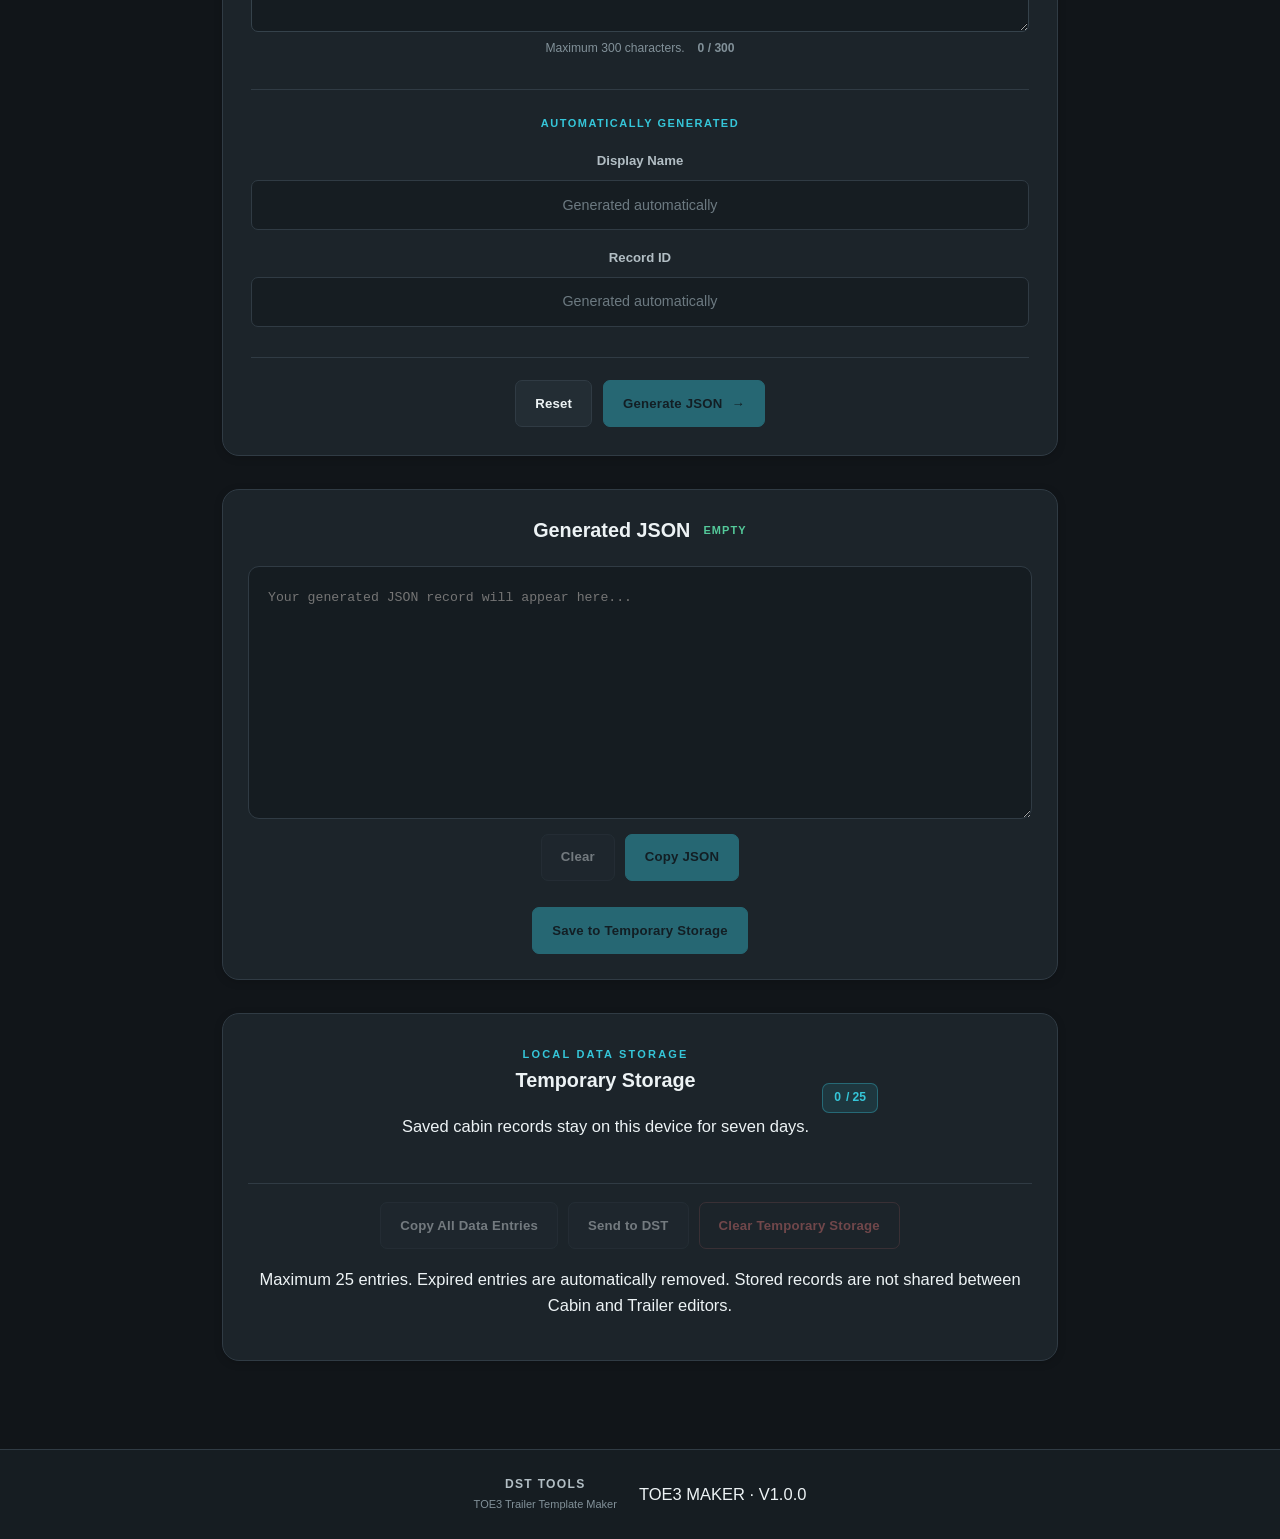
==== commit 5d96e5bc: "Update footer content in cabin.html" ====
--- a/cabin.html
+++ b/cabin.html
@@ -508,4 +508,14 @@
 
   <footer class="site-footer">
     <div class="footer-brand">
-      <strong>DST TOOLS+      <strong>DST TOOLS</strong>
+      <span>TOE3 Trailer Template Maker</span>
+    </div>
+
+    <span class="footer-version">
+      TOE3 MAKER · V1.0.0
+    </span>
+  </footer>
+
+</body>
+</html>
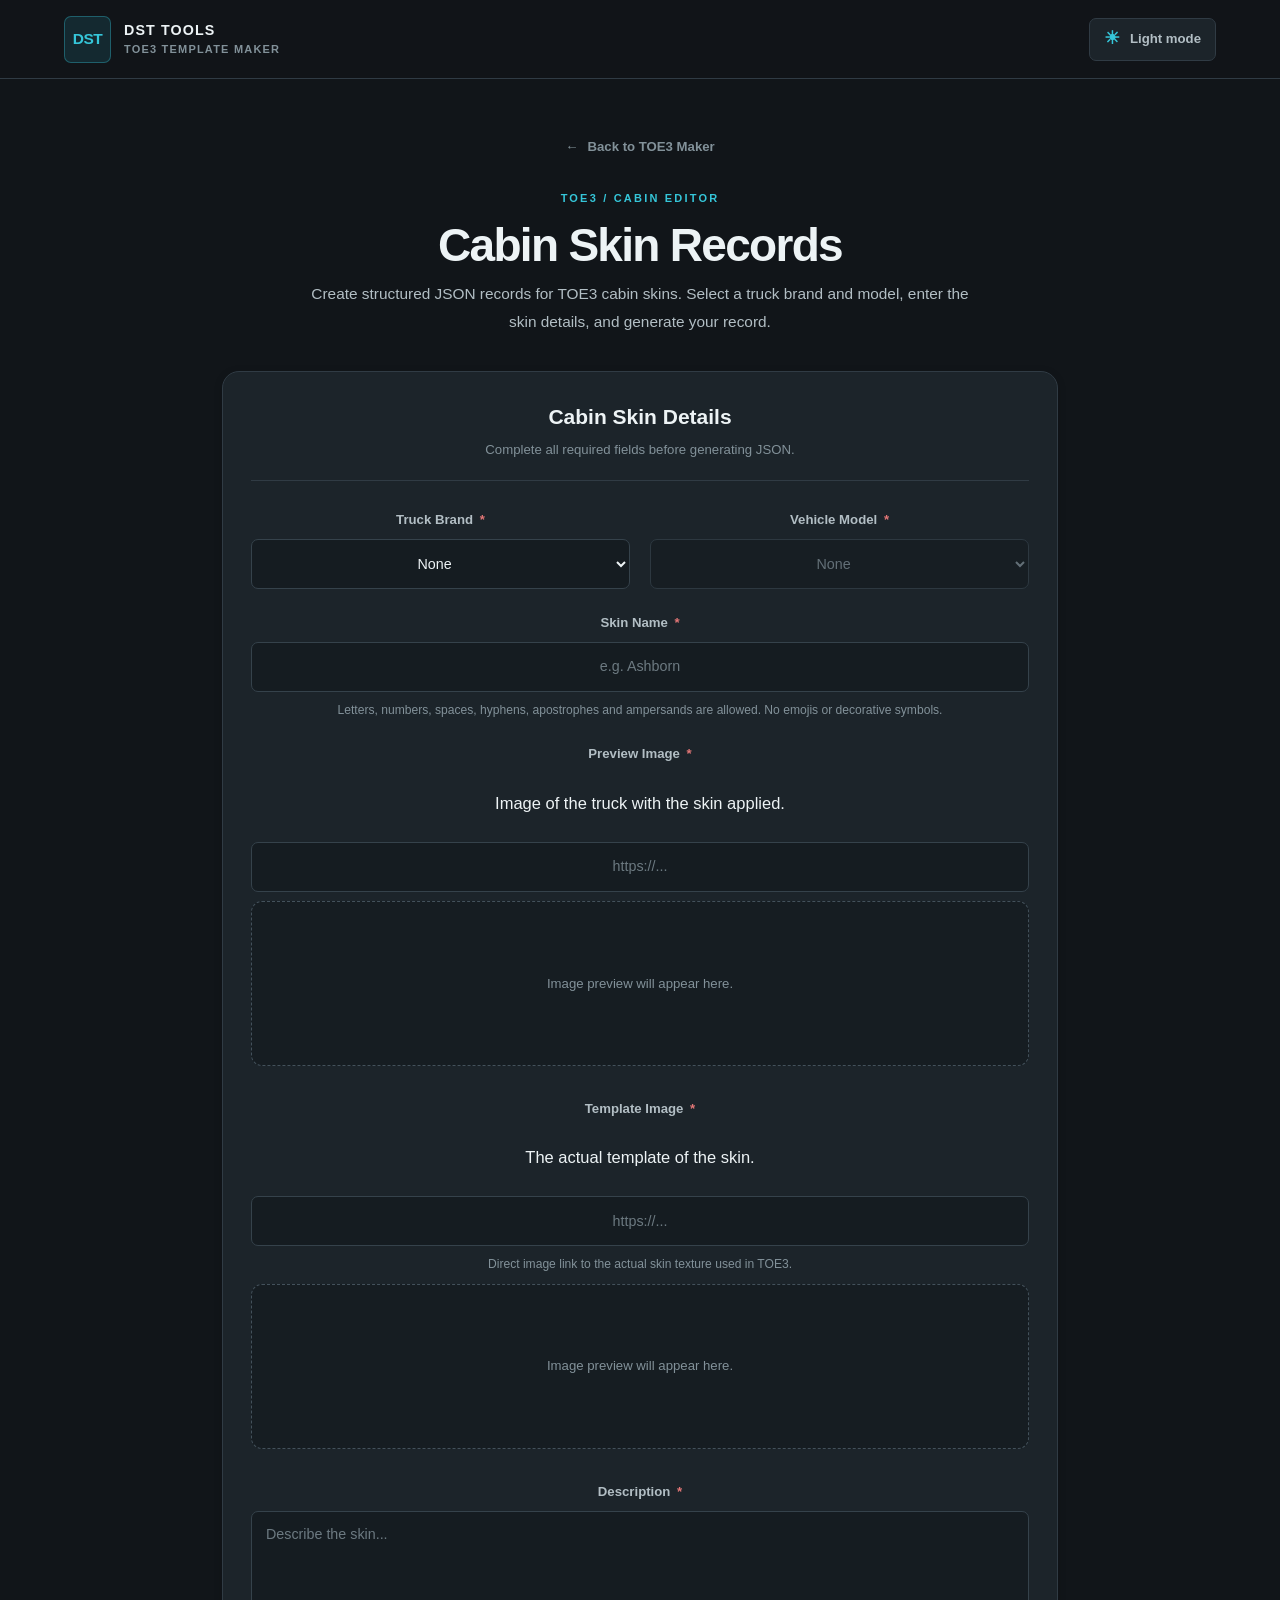
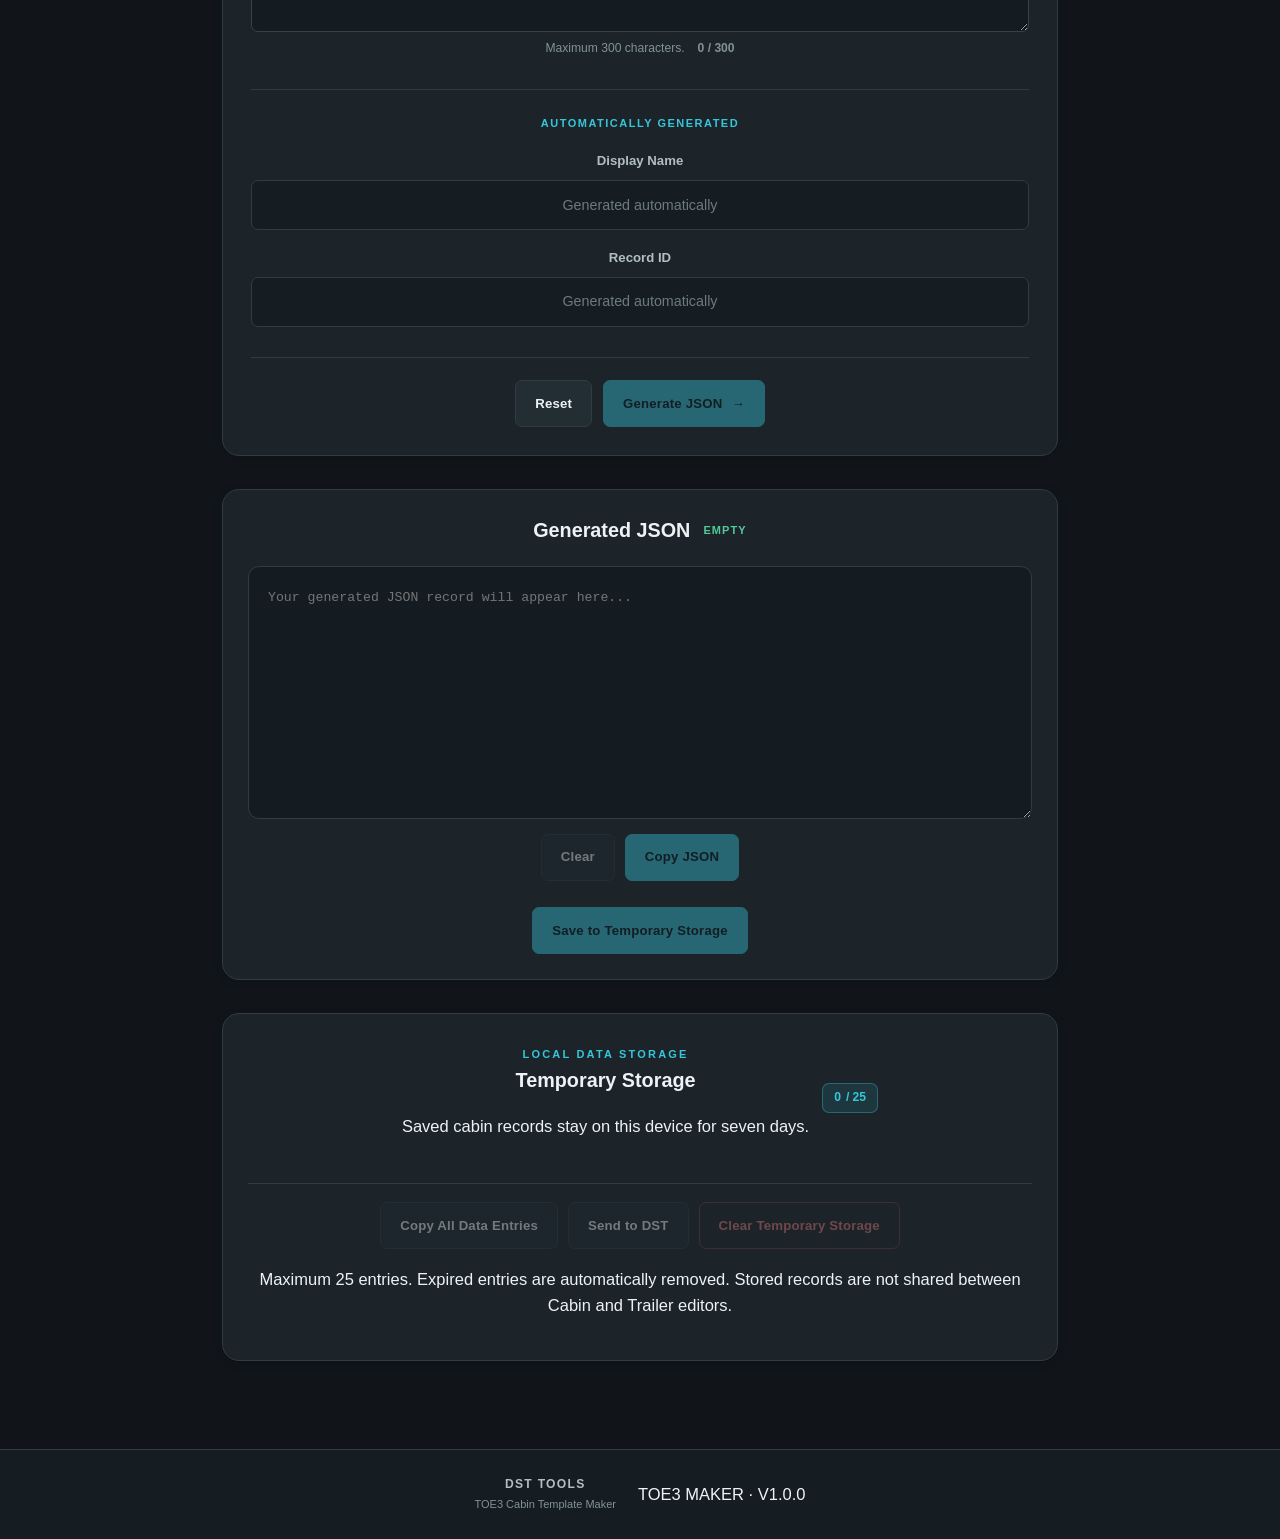
==== commit 302c9f24: "Update footer text for cabin template maker" ====
--- a/cabin.html
+++ b/cabin.html
@@ -509,7 +509,7 @@
   <footer class="site-footer">
     <div class="footer-brand">
       <strong>DST TOOLS</strong>
-      <span>TOE3 Trailer Template Maker</span>
+      <span>TOE3 Cabin Template Maker</span>
     </div>
 
     <span class="footer-version">
